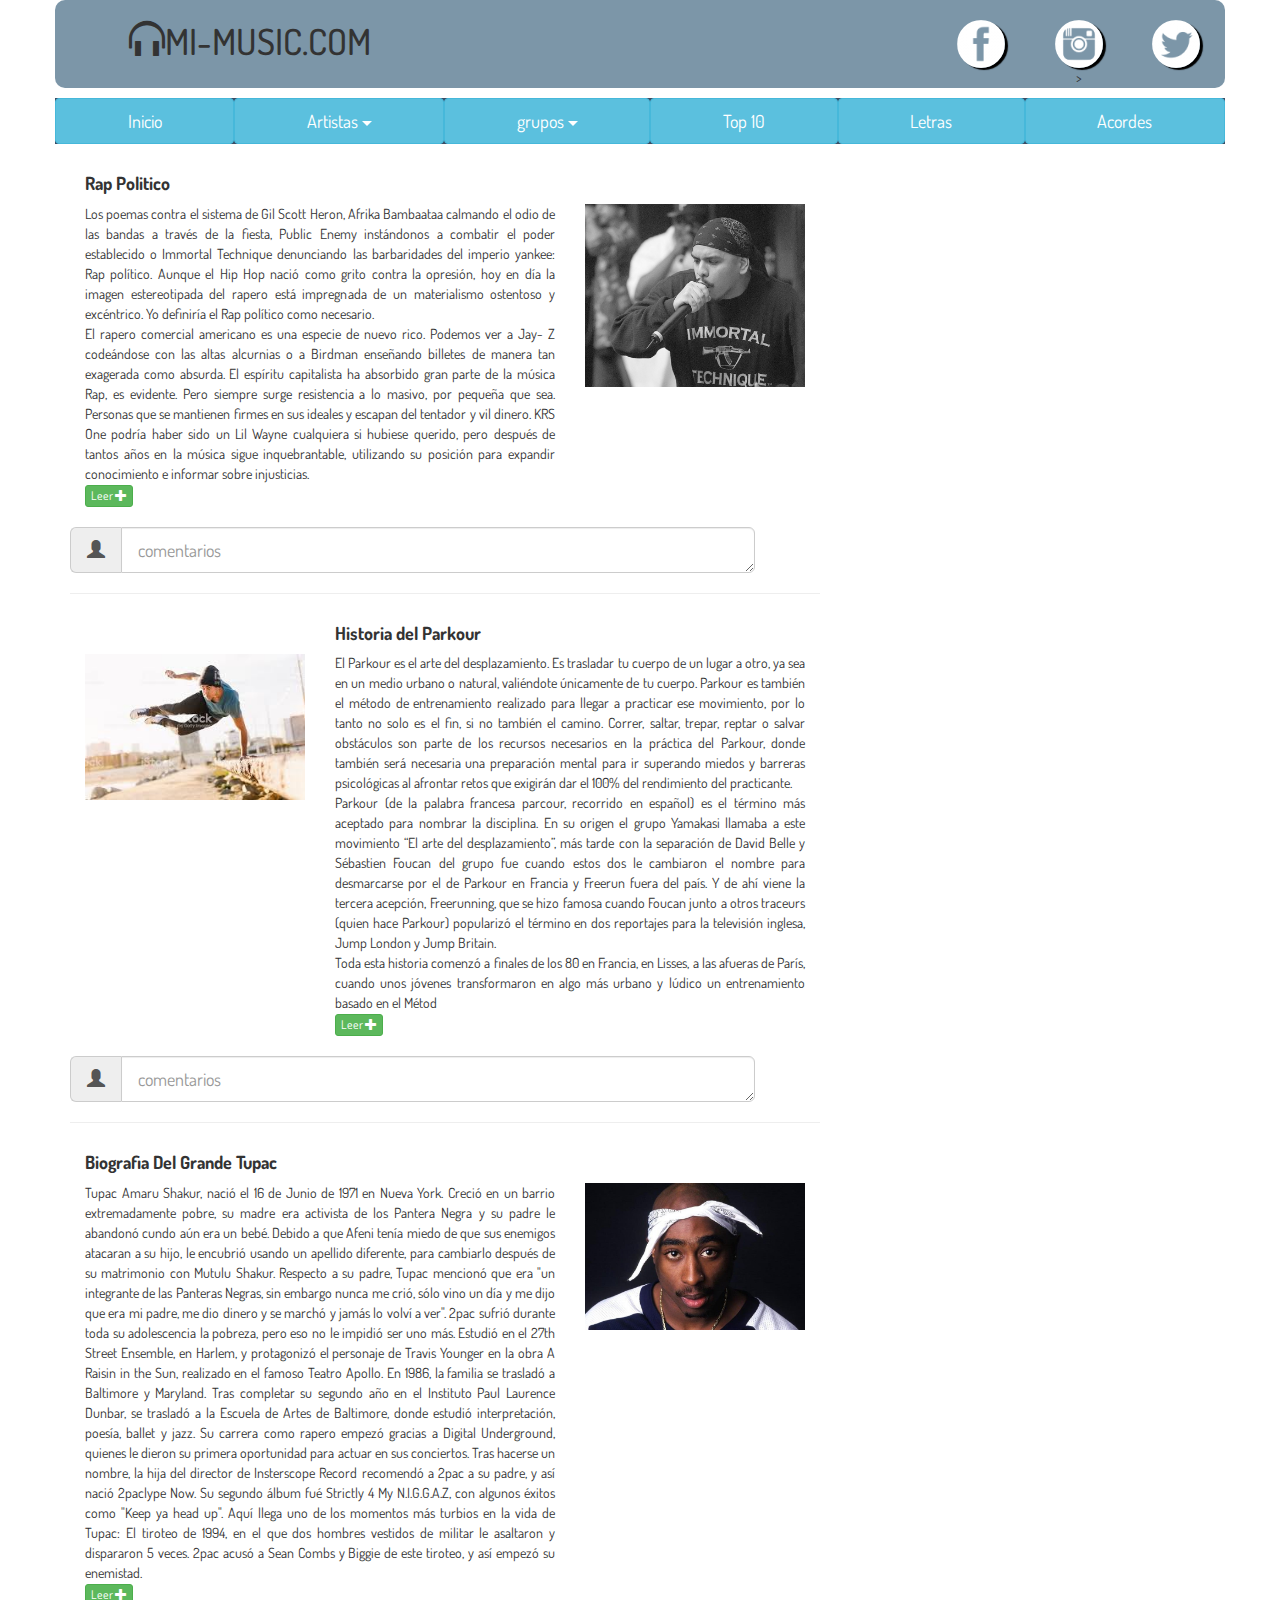
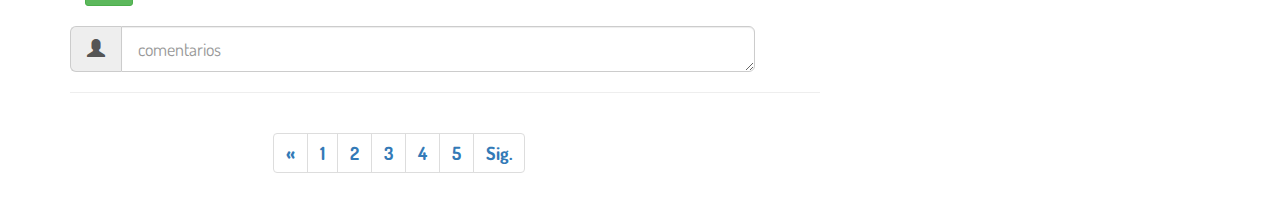
==== Bootstrap/index.html @ 9140081f "css" ====
<!DOCTYPE html>
<html lang="en" dir="ltr">
  <head>
    <meta charset="utf-8">
    <meta name='viewport' content='width=device-width initial-scale=1'>
    <meta name="author" content="CAMILO CARRANZA">
    <meta name="keywords" content="musica 2018, mejores articulos de musica, generos musicales,blogs musicales">
    <title>Blog Musica</title>
    <link href="https://fonts.googleapis.com/css?family=Dosis" rel="stylesheet">
    <link rel="stylesheet" href="css/bootstrap.min.css">
    <link rel="stylesheet" href="css/estilos.css">
  </head>
<body>
  <header>
    <div class="container encabezado ">
      <div class="row">
        <div class="col-xs-12  col-md-4 text-center ">
          <h1><span class="glyphicon glyphicon-headphones "></span>MI-MUSIC.COM</h1>
        </div>
        <div class="col-xs-6  col-md-3  col-xs-offset-3 col-lg-offset-5 col-md-offset-5 text-center redes">
          <div class="row">
            <div class="col-xs-4 ">
              <a href="#"><img src="img/fb.png" alt="" class=" img-circle img-redes"></a>
            </div>
            <div class="col-xs-4 ">
              <a href="#"><img src="img/ig.png" alt="" class=" img-circle img-redes"></a>
            </div>
            <div class="col-xs-4 ">
              <a href="#"><img src="img/tt.png" alt="" class=" img-circle img-redes"></a>
            </div>>
          </div>
        </div>
      </div>
    </div>
  </header>

  <nav class="container">
    <div class="row ">
        <ul class="nav nav-pills nav-justified nave ">
          <li role="presentation"><a  class="btn btn-lg btn-info "href="#">Inicio</a></li>
          <li  role="presentation"><a class="btn btn-lg btn-info btn-group dropdown-toggle" href="#"  data-toggle="dropdown" aria-haspopup="true" aria-expanded="false" >Artistas <span class="caret"></span>  </a>
            <ul class="dropdown-menu list-group-item-info">
                <li><a class="btn btn-lg " href="#">Nach</a></li>
                <li><a class="btn btn-lg " href="#">ali Aka Mind</a></li>
                <li><a  class="btn btn-lg "href="#">Warrior</a></li>
                <li role="separator" class="divider"></li>
                <li><a class="btn btn-lg " href="#">Norick</a></li>
                <li><a class="btn btn-lg " href="#">akapella</a></li>
                <li><a  class="btn btn-lg "href="#">Canservero</a></li>
            </ul>
          </li>
          <li  role="presentation"><a class="btn btn-lg btn-info btn-group dropdown-toggle" href="#"  data-toggle="dropdown" aria-haspopup="true" aria-expanded="false" >grupos <span class="caret"></span>  </a>
            <ul class="dropdown-menu list-group-item-info">
                <li><a class="btn btn-lg" href="#">La Etnnia</a></li>
                <li><a class="btn btn-lg" href="#">Crack Family</a></li>
                <li><a class="btn btn-lg" href="#">Rapper Schold</a></li>
                <li role="separator" class="divider"></li>
                <li><a class="btn btn-lg" href="#">Wu Tang Clan</a></li>
            </ul>
          </li>
          <li role="presentation"><a  class="btn btn-lg btn-info"href="#">Top 10</a></li>
          <li role="presentation"><a  class="btn btn-lg btn-info"href="#">Letras</a></li>
          <li role="presentation"><a  class="btn btn-lg btn-info"href="#">Acordes</a></li>
        </ul>
      </div>
  </nav>

  <article class="container art">
    <div class="row">
      <div class="col-sm-12 col-md-8 col-lg-8  ">
        <div class="col-xs-12 col-sm-8 text-justify" >
          <h4 class=""><strong>Rap Politico</strong></h4>
          Los poemas contra el sistema de Gil Scott Heron,  Afrika Bambaataa  calmando el odio de las bandas a través de la fiesta,  Public Enemy instándonos a combatir el poder establecido o  Immortal Technique  denunciando las barbaridades del imperio yankee: Rap político. Aunque el Hip Hop nació como grito contra la opresión, hoy en día la imagen estereotipada del rapero está impregnada de un materialismo ostentoso y excéntrico. Yo definiría el Rap político como necesario.<br>

          El rapero comercial americano es una especie de nuevo rico. Podemos ver a Jay- Z codeándose con las altas alcurnias o a Birdman enseñando billetes de manera tan exagerada como absurda. El espíritu capitalista ha absorbido gran parte de la música Rap, es evidente. Pero siempre surge resistencia a lo masivo, por pequeña que sea. Personas que se mantienen firmes en sus ideales y escapan del tentador y vil dinero. KRS One podría haber sido un Lil Wayne cualquiera si hubiese querido, pero después de tantos años en la música sigue inquebrantable, utilizando su posición para expandir conocimiento e informar sobre injusticias.
          <br>
          <button type="button" class="btn btn-success btn-xs">Leer <span class=" glyphicon glyphicon-plus"></span> </button>
        </div>

        <div class="col-xs-12 col-sm-4  ">
          <a href="#"><img class="img-responsive images" src="img/rap-politico.jpg" ></a>
        </div>

        <div class="row  ">
          <div class="col-sm-11 art">
            <div class="input-group input-group-lg">
              <span class="input-group-addon" id="sizing-addon1"><span class=" glyphicon glyphicon-user "></span></span>
              <textarea   class="form-control" placeholder="comentarios"></textarea>
            </div>
          </div>
        </div>
        <hr>

        <div class="col-xs-12 col-sm-4  ">
          <a href="#"><img class="img-responsive images " src="img/parkour.jpg" ></a>
        </div>
        <div class="col-xs-12 col-sm-8 text-justify">
          <h4><strong>Historia del Parkour</strong></h4>
          El Parkour es el arte del desplazamiento. Es trasladar tu cuerpo de un lugar a otro, ya sea en un medio urbano o natural, valiéndote únicamente de tu cuerpo. Parkour es también el método de entrenamiento realizado para llegar a practicar ese movimiento, por lo tanto no solo es el fin, si no también el camino. Correr, saltar, trepar, reptar o salvar obstáculos son parte de los recursos necesarios en la práctica del Parkour, donde también será necesaria una preparación mental para ir superando miedos y barreras psicológicas al afrontar retos que exigirán dar el 100% del rendimiento del practicante. <br>

          Parkour (de la palabra francesa parcour, recorrido en español) es el término más aceptado para nombrar la disciplina. En su origen el grupo Yamakasi llamaba a este movimiento “El arte del desplazamiento”, más tarde con la separación de David Belle y Sébastien Foucan del grupo fue cuando estos dos le cambiaron el nombre para desmarcarse por el de Parkour en Francia y Freerun fuera del país. Y de ahí viene la tercera acepción, Freerunning, que se hizo famosa cuando Foucan junto a otros traceurs (quien hace Parkour) popularizó el término en dos reportajes para la televisión inglesa, Jump London y Jump Britain. <br>

          Toda esta historia comenzó a finales de los 80 en Francia, en Lisses, a las afueras de París, cuando unos jóvenes transformaron en algo más urbano y lúdico un entrenamiento basado en el Métod <br>
            <button type="button" class="btn btn-success btn-xs">Leer <span class=" glyphicon glyphicon-plus"></span> </button>
        </div>




        <div class="row  ">
          <div class="col-xs-11 art">
            <div class="input-group input-group-lg">
              <span class="input-group-addon" id="sizing-addon1"><span class=" glyphicon glyphicon-user "></span></span>
              <textarea   class="form-control" placeholder="comentarios"></textarea>
            </div>
          </div>
        </div>
        <hr>
        <div class="col-xs-12 col-sm-8 text-justify" >
          <h4 class=""><strong>Biografia Del Grande Tupac</strong></h4>
          Tupac Amaru Shakur, nació el 16 de Junio de 1971 en Nueva York. Creció en un barrio extremadamente pobre, su madre era activista de los Pantera Negra y su padre le abandonó cundo aún era un bebé. Debido a que Afeni tenía miedo de que sus enemigos atacaran a su hijo, le encubrió usando un apellido diferente, para cambiarlo después de su matrimonio con Mutulu Shakur. Respecto a su padre, Tupac mencionó que era "un integrante de las Panteras Negras, sin embargo nunca me crió, sólo vino un día y me dijo que era mi padre, me dio dinero y se marchó y jamás lo volví a ver".

          2pac sufrió durante toda su adolescencia la pobreza, pero eso no le impidió ser uno más. Estudió en el 27th Street Ensemble, en Harlem, y protagonizó el personaje de Travis Younger en la obra A Raisin in the Sun, realizado en el famoso Teatro Apollo. En 1986, la familia se trasladó a Baltimore y Maryland. Tras completar su segundo año en el Instituto Paul Laurence Dunbar, se trasladó a la Escuela de Artes de Baltimore, donde estudió interpretación, poesía, ballet y jazz.

          Su carrera como rapero empezó gracias a Digital Underground, quienes le dieron su primera oportunidad para actuar en sus conciertos. Tras hacerse un nombre, la hija del director de Insterscope Record recomendó a 2pac a su padre, y así nació 2paclype Now.

          Su segundo álbum fué Strictly 4 My N.I.G.G.A.Z, con algunos éxitos como "Keep ya head up".

          Aquí llega uno de los momentos más turbios en la vida de Tupac: El tiroteo de 1994, en el que dos hombres vestidos de militar le asaltaron y dispararon 5 veces. 2pac acusó a Sean Combs y Biggie de este tiroteo, y así empezó su enemistad.
          <br>
          <button type="button" class="btn btn-success btn-xs">Leer <span class=" glyphicon glyphicon-plus"></span> </button>
        </div>

        <div class="col-xs-12 col-sm-4  ">
          <a href="#"><img class="img-responsive images" src="img/tupac.jpg" ></a>
        </div>

        <div class="row  ">
          <div class="col-sm-11 art">
            <div class="input-group input-group-lg">
              <span class="input-group-addon" id="sizing-addon1"><span class=" glyphicon glyphicon-user "></span></span>
              <textarea   class="form-control" placeholder="comentarios"></textarea>
            </div>
          </div>
        </div>
        <hr>
        <div class="col-xs-12  col-sm-6 col-sm-offset-3">
          <div aria-label="Page navigation">
            <ul class="pagination">
              <li><a href="#" aria-label="Previous"><span aria-hidden="true">&laquo;</span></a></li>
              <li><a href="#">1</a></li>
              <li><a href="#">2</a></li>
              <li><a href="#">3</a></li>
              <li><a href="#">4</a></li>
              <li><a href="#">5</a></li>
              <li><a href="#" aria-label="Next">Sig.</a>
              </li>
            </ul>
          </div>
        </div>


        </div>





      </div>

  </article>

  <script src="https://ajax.googleapis.com/ajax/libs/jquery/1.12.4/jquery.min.js"></script>
  <script src="js/bootstrap.min.js"></script>﻿
</body>
---- Bootstrap/css/estilos.css ----
body{
  font-family: 'Dosis', sans-serif;
}
.encabezado{
  background: rgba(120, 147, 165, 0.97);
  border-radius: 10px
}
.redes{
  margin-top: 20px;
}
.redes img{
    box-shadow: 3px 2px 1px black ;
}
nav{
  margin-top: 10px;
  background: rgba(7, 30, 60, 0.8);
}

.art{
  margin-top: 20px;
}
.images{

  margin: auto;
  padding: 40px 0px 20px 0px;
}
.art a{
  background: rgba(7, 30, 60, 0.7);
  color: black;
  font-size: 1.3em;
  font-weight: bold;
}
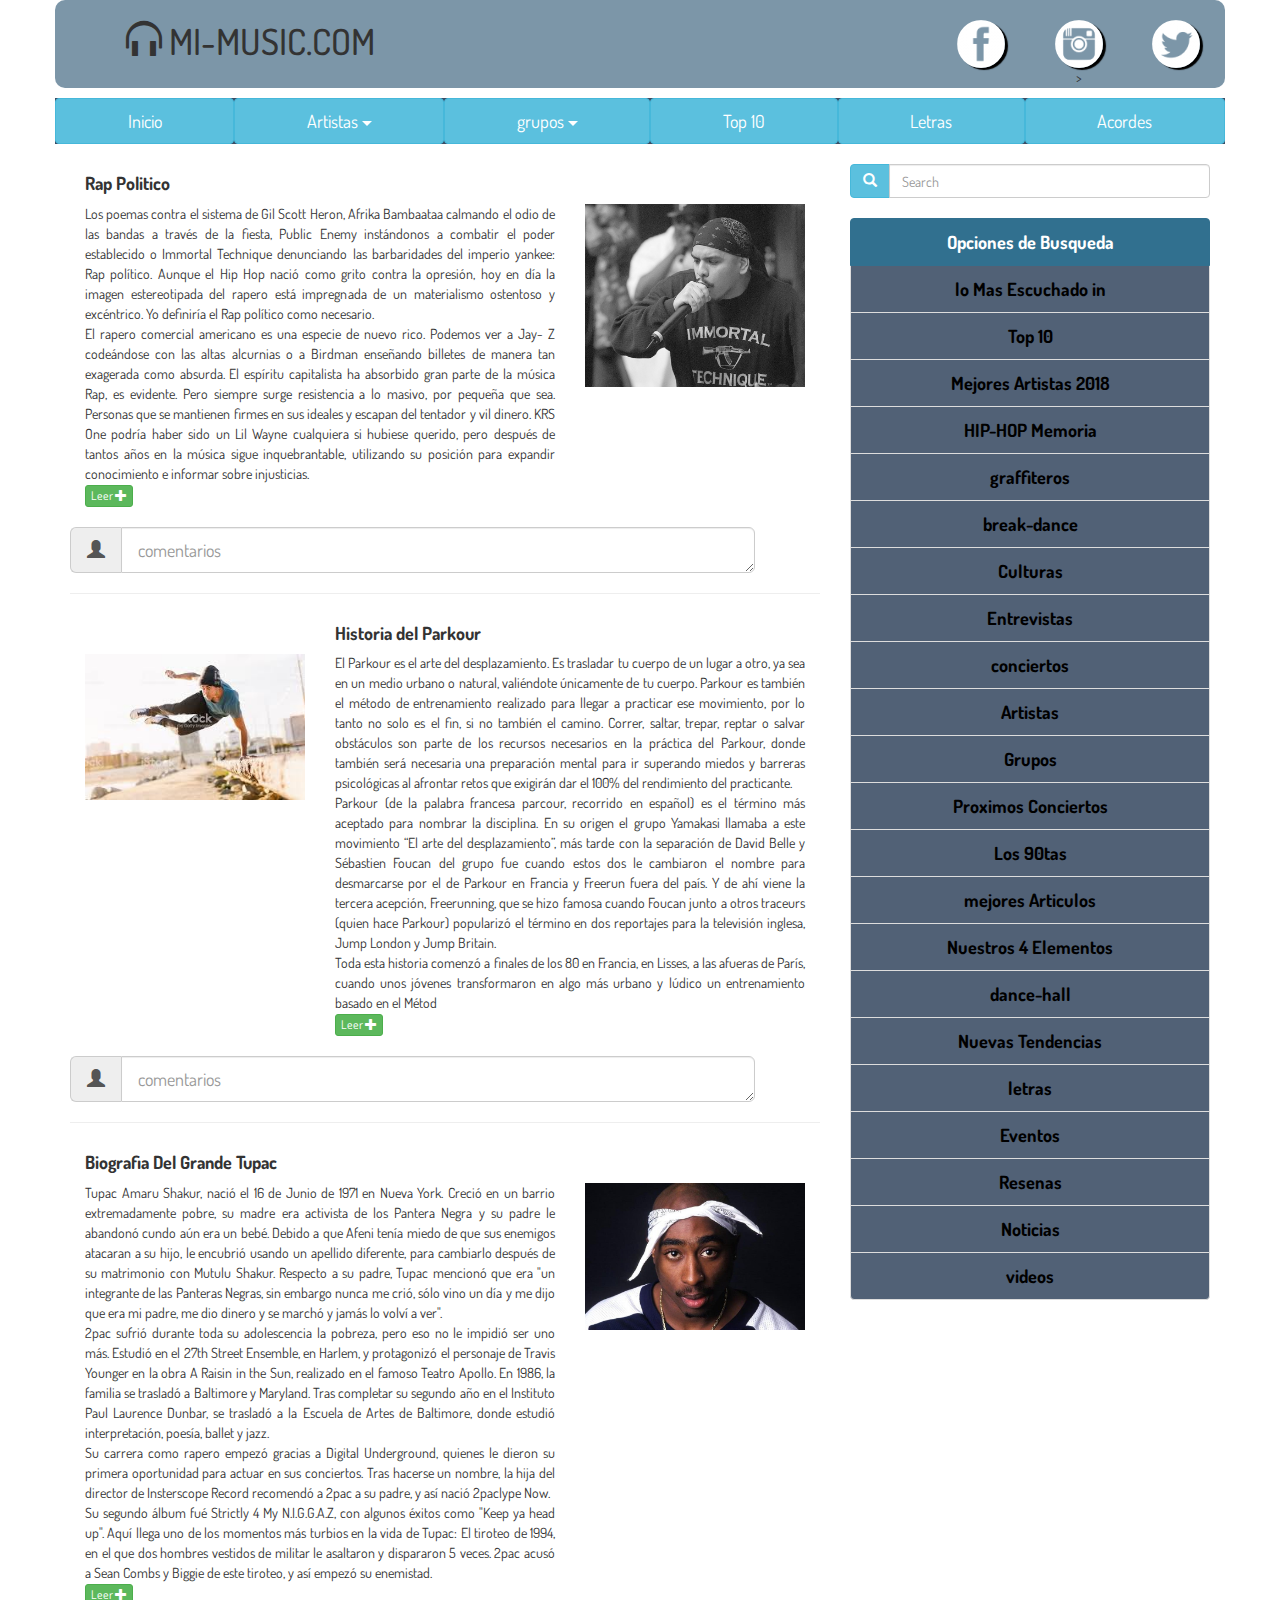
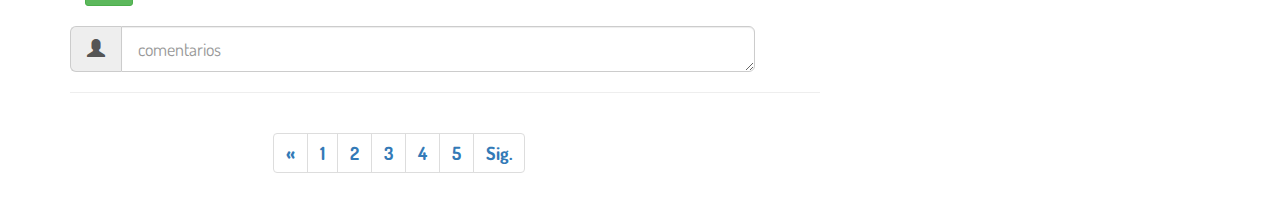
==== commit c8abbefa: "final" ====
--- a/Bootstrap/index.html
+++ b/Bootstrap/index.html
@@ -10,52 +10,53 @@
     <link rel="stylesheet" href="css/bootstrap.min.css">
     <link rel="stylesheet" href="css/estilos.css">
   </head>
-<body>
-  <header>
-    <div class="container encabezado ">
-      <div class="row">
-        <div class="col-xs-12  col-md-4 text-center ">
-          <h1><span class="glyphicon glyphicon-headphones "></span>MI-MUSIC.COM</h1>
-        </div>
-        <div class="col-xs-6  col-md-3  col-xs-offset-3 col-lg-offset-5 col-md-offset-5 text-center redes">
-          <div class="row">
-            <div class="col-xs-4 ">
-              <a href="#"><img src="img/fb.png" alt="" class=" img-circle img-redes"></a>
+
+  <body>
+    <header>
+      <div class="container encabezado ">
+        <div class="row">
+          <div class="col-xs-12  col-md-4   text-center ">
+            <h1><span class="glyphicon glyphicon-headphones "></span>  MI-MUSIC.COM</h1>
+          </div>
+          <div class="col-xs-6  col-md-3  col-xs-offset-3 col-lg-offset-5 col-md-offset-5 text-center redes">
+            <div class="row">
+              <div class="col-xs-4 ">
+                <a href="#"><img src="img/fb.png" alt="" class=" img-circle img-redes"></a>
+              </div>
+              <div class="col-xs-4 ">
+                <a href="#"><img src="img/ig.png" alt="" class=" img-circle img-redes"></a>
+              </div>
+              <div class="col-xs-4 ">
+                <a href="#"><img src="img/tt.png" alt="" class=" img-circle img-redes"></a>
+              </div>>
             </div>
-            <div class="col-xs-4 ">
-              <a href="#"><img src="img/ig.png" alt="" class=" img-circle img-redes"></a>
-            </div>
-            <div class="col-xs-4 ">
-              <a href="#"><img src="img/tt.png" alt="" class=" img-circle img-redes"></a>
-            </div>>
           </div>
         </div>
       </div>
-    </div>
-  </header>
+    </header>
 
-  <nav class="container">
-    <div class="row ">
+    <nav class="container">
+      <div class="row ">
         <ul class="nav nav-pills nav-justified nave ">
           <li role="presentation"><a  class="btn btn-lg btn-info "href="#">Inicio</a></li>
           <li  role="presentation"><a class="btn btn-lg btn-info btn-group dropdown-toggle" href="#"  data-toggle="dropdown" aria-haspopup="true" aria-expanded="false" >Artistas <span class="caret"></span>  </a>
             <ul class="dropdown-menu list-group-item-info">
-                <li><a class="btn btn-lg " href="#">Nach</a></li>
-                <li><a class="btn btn-lg " href="#">ali Aka Mind</a></li>
-                <li><a  class="btn btn-lg "href="#">Warrior</a></li>
-                <li role="separator" class="divider"></li>
-                <li><a class="btn btn-lg " href="#">Norick</a></li>
-                <li><a class="btn btn-lg " href="#">akapella</a></li>
-                <li><a  class="btn btn-lg "href="#">Canservero</a></li>
+              <li><a class="btn btn-lg " href="#">Nach</a></li>
+              <li><a class="btn btn-lg " href="#">ali Aka Mind</a></li>
+              <li><a  class="btn btn-lg "href="#">Warrior</a></li>
+              <li role="separator" class="divider"></li>
+              <li><a class="btn btn-lg " href="#">Norick</a></li>
+              <li><a class="btn btn-lg " href="#">akapella</a></li>
+              <li><a  class="btn btn-lg "href="#">Canservero</a></li>
             </ul>
           </li>
           <li  role="presentation"><a class="btn btn-lg btn-info btn-group dropdown-toggle" href="#"  data-toggle="dropdown" aria-haspopup="true" aria-expanded="false" >grupos <span class="caret"></span>  </a>
             <ul class="dropdown-menu list-group-item-info">
-                <li><a class="btn btn-lg" href="#">La Etnnia</a></li>
-                <li><a class="btn btn-lg" href="#">Crack Family</a></li>
-                <li><a class="btn btn-lg" href="#">Rapper Schold</a></li>
-                <li role="separator" class="divider"></li>
-                <li><a class="btn btn-lg" href="#">Wu Tang Clan</a></li>
+              <li><a class="btn btn-lg" href="#">La Etnnia</a></li>
+              <li><a class="btn btn-lg" href="#">Crack Family</a></li>
+              <li><a class="btn btn-lg" href="#">Rapper Schold</a></li>
+              <li role="separator" class="divider"></li>
+              <li><a class="btn btn-lg" href="#">Wu Tang Clan</a></li>
             </ul>
           </li>
           <li role="presentation"><a  class="btn btn-lg btn-info"href="#">Top 10</a></li>
@@ -63,113 +64,125 @@
           <li role="presentation"><a  class="btn btn-lg btn-info"href="#">Acordes</a></li>
         </ul>
       </div>
-  </nav>
+    </nav>
 
-  <article class="container art">
-    <div class="row">
-      <div class="col-sm-12 col-md-8 col-lg-8  ">
-        <div class="col-xs-12 col-sm-8 text-justify" >
-          <h4 class=""><strong>Rap Politico</strong></h4>
-          Los poemas contra el sistema de Gil Scott Heron,  Afrika Bambaataa  calmando el odio de las bandas a través de la fiesta,  Public Enemy instándonos a combatir el poder establecido o  Immortal Technique  denunciando las barbaridades del imperio yankee: Rap político. Aunque el Hip Hop nació como grito contra la opresión, hoy en día la imagen estereotipada del rapero está impregnada de un materialismo ostentoso y excéntrico. Yo definiría el Rap político como necesario.<br>
+    <article class="container art">
+      <div class="row">
+        <div class="col-sm-12 col-md-8 col-lg-8  ">
+          <div class="col-xs-12 col-sm-8 text-justify" >
+            <h4 class=""><strong>Rap Politico</strong></h4>
+            Los poemas contra el sistema de Gil Scott Heron,  Afrika Bambaataa  calmando el odio de las bandas a través de la fiesta,  Public Enemy instándonos a combatir el poder establecido o  Immortal Technique  denunciando las barbaridades del imperio yankee: Rap político. Aunque el Hip Hop nació como grito contra la opresión, hoy en día la imagen estereotipada del rapero está impregnada de un materialismo ostentoso y excéntrico. Yo definiría el Rap político como necesario.<br>
 
-          El rapero comercial americano es una especie de nuevo rico. Podemos ver a Jay- Z codeándose con las altas alcurnias o a Birdman enseñando billetes de manera tan exagerada como absurda. El espíritu capitalista ha absorbido gran parte de la música Rap, es evidente. Pero siempre surge resistencia a lo masivo, por pequeña que sea. Personas que se mantienen firmes en sus ideales y escapan del tentador y vil dinero. KRS One podría haber sido un Lil Wayne cualquiera si hubiese querido, pero después de tantos años en la música sigue inquebrantable, utilizando su posición para expandir conocimiento e informar sobre injusticias.
-          <br>
-          <button type="button" class="btn btn-success btn-xs">Leer <span class=" glyphicon glyphicon-plus"></span> </button>
-        </div>
+            El rapero comercial americano es una especie de nuevo rico. Podemos ver a Jay- Z codeándose con las altas alcurnias o a Birdman enseñando billetes de manera tan exagerada como absurda. El espíritu capitalista ha absorbido gran parte de la música Rap, es evidente. Pero siempre surge resistencia a lo masivo, por pequeña que sea. Personas que se mantienen firmes en sus ideales y escapan del tentador y vil dinero. KRS One podría haber sido un Lil Wayne cualquiera si hubiese querido, pero después de tantos años en la música sigue inquebrantable, utilizando su posición para expandir conocimiento e informar sobre injusticias.
+            <br>
+            <button type="button" class="btn btn-success btn-xs">Leer <span class=" glyphicon glyphicon-plus"></span> </button>
+          </div>
+          <div class="col-xs-12 col-sm-4  ">
+            <a href="#"><img class="img-responsive images" src="img/rap-politico.jpg" ></a>
+          </div>
+          <div class="row  ">
+            <div class="col-sm-11 art">
+              <div class="input-group input-group-lg">
+                <span class="input-group-addon" id="sizing-addon1"><span class=" glyphicon glyphicon-user "></span></span>
+                <textarea   class="form-control" placeholder="comentarios"></textarea>
+              </div>
+            </div>
+          </div>
+            <hr>
+          <div class="col-xs-12 col-sm-4  ">
+            <a href="#"><img class="img-responsive images " src="img/parkour.jpg" ></a>
+          </div>
+          <div class="col-xs-12 col-sm-8 text-justify">
+            <h4><strong>Historia del Parkour</strong></h4>
+            El Parkour es el arte del desplazamiento. Es trasladar tu cuerpo de un lugar a otro, ya sea en un medio urbano o natural, valiéndote únicamente de tu cuerpo. Parkour es también el método de entrenamiento realizado para llegar a practicar ese movimiento, por lo tanto no solo es el fin, si no también el camino. Correr, saltar, trepar, reptar o salvar obstáculos son parte de los recursos necesarios en la práctica del Parkour, donde también será necesaria una preparación mental para ir superando miedos y barreras psicológicas al afrontar retos que exigirán dar el 100% del rendimiento del practicante. <br>
 
-        <div class="col-xs-12 col-sm-4  ">
-          <a href="#"><img class="img-responsive images" src="img/rap-politico.jpg" ></a>
-        </div>
+            Parkour (de la palabra francesa parcour, recorrido en español) es el término más aceptado para nombrar la disciplina. En su origen el grupo Yamakasi llamaba a este movimiento “El arte del desplazamiento”, más tarde con la separación de David Belle y Sébastien Foucan del grupo fue cuando estos dos le cambiaron el nombre para desmarcarse por el de Parkour en Francia y Freerun fuera del país. Y de ahí viene la tercera acepción, Freerunning, que se hizo famosa cuando Foucan junto a otros traceurs (quien hace Parkour) popularizó el término en dos reportajes para la televisión inglesa, Jump London y Jump Britain. <br>
 
-        <div class="row  ">
-          <div class="col-sm-11 art">
-            <div class="input-group input-group-lg">
-              <span class="input-group-addon" id="sizing-addon1"><span class=" glyphicon glyphicon-user "></span></span>
-              <textarea   class="form-control" placeholder="comentarios"></textarea>
+            Toda esta historia comenzó a finales de los 80 en Francia, en Lisses, a las afueras de París, cuando unos jóvenes transformaron en algo más urbano y lúdico un entrenamiento basado en el Métod <br>
+            <button type="button" class="btn btn-success btn-xs">Leer <span class=" glyphicon glyphicon-plus"></span> </button>
+          </div>
+          <div class="row  ">
+            <div class="col-xs-11 art">
+              <div class="input-group input-group-lg">
+                <span class="input-group-addon" id="sizing-addon1"><span class=" glyphicon glyphicon-user "></span></span>
+                <textarea   class="form-control" placeholder="comentarios"></textarea>
+              </div>
+            </div>
+          </div>
+            <hr>
+          <div class="col-xs-12 col-sm-8 text-justify" >
+            <h4 class=""><strong>Biografia Del Grande Tupac</strong></h4>
+            Tupac Amaru Shakur, nació el 16 de Junio de 1971 en Nueva York. Creció en un barrio extremadamente pobre, su madre era activista de los Pantera Negra y su padre le abandonó cundo aún era un bebé. Debido a que Afeni tenía miedo de que sus enemigos atacaran a su hijo, le encubrió usando un apellido diferente, para cambiarlo después de su matrimonio con Mutulu Shakur. Respecto a su padre, Tupac mencionó que era "un integrante de las Panteras Negras, sin embargo nunca me crió, sólo vino un día y me dijo que era mi padre, me dio dinero y se marchó y jamás lo volví a ver". <br>
+            2pac sufrió durante toda su adolescencia la pobreza, pero eso no le impidió ser uno más. Estudió en el 27th Street Ensemble, en Harlem, y protagonizó el personaje de Travis Younger en la obra A Raisin in the Sun, realizado en el famoso Teatro Apollo. En 1986, la familia se trasladó a Baltimore y Maryland. Tras completar su segundo año en el Instituto Paul Laurence Dunbar, se trasladó a la Escuela de Artes de Baltimore, donde estudió interpretación, poesía, ballet y jazz.<br>
+            Su carrera como rapero empezó gracias a Digital Underground, quienes le dieron su primera oportunidad para actuar en sus conciertos. Tras hacerse un nombre, la hija del director de Insterscope Record recomendó a 2pac a su padre, y así nació 2paclype Now.<br>
+            Su segundo álbum fué Strictly 4 My N.I.G.G.A.Z, con algunos éxitos como "Keep ya head up".
+            Aquí llega uno de los momentos más turbios en la vida de Tupac: El tiroteo de 1994, en el que dos hombres vestidos de militar le asaltaron y dispararon 5 veces. 2pac acusó a Sean Combs y Biggie de este tiroteo, y así empezó su enemistad.<br>
+            <button type="button" class="btn btn-success btn-xs">Leer <span class=" glyphicon glyphicon-plus"></span> </button>
+          </div>
+          <div class="col-xs-12 col-sm-4  ">
+            <a href="#"><img class="img-responsive images" src="img/tupac.jpg" ></a>
+          </div>
+          <div class="row  ">
+            <div class="col-sm-11 art">
+              <div class="input-group input-group-lg">
+                <span class="input-group-addon" id="sizing-addon1"><span class=" glyphicon glyphicon-user "></span></span>
+                <textarea   class="form-control" placeholder="comentarios"></textarea>
+              </div>
+            </div>
+          </div>
+            <hr>
+          <div class="col-xs-12  col-sm-6 col-sm-offset-3">
+            <div aria-label="Page navigation">
+              <ul class="pagination">
+                <li><a href="#" aria-label="Previous"><span aria-hidden="true">&laquo;</span></a></li>
+                <li><a href="#">1</a></li>
+                <li><a href="#">2</a></li>
+                <li><a href="#">3</a></li>
+                <li><a href="#">4</a></li>
+                <li><a href="#">5</a></li>
+                <li><a href="#" aria-label="Next">Sig.</a></li>
+              </ul>
             </div>
           </div>
         </div>
-        <hr>
 
-        <div class="col-xs-12 col-sm-4  ">
-          <a href="#"><img class="img-responsive images " src="img/parkour.jpg" ></a>
-        </div>
-        <div class="col-xs-12 col-sm-8 text-justify">
-          <h4><strong>Historia del Parkour</strong></h4>
-          El Parkour es el arte del desplazamiento. Es trasladar tu cuerpo de un lugar a otro, ya sea en un medio urbano o natural, valiéndote únicamente de tu cuerpo. Parkour es también el método de entrenamiento realizado para llegar a practicar ese movimiento, por lo tanto no solo es el fin, si no también el camino. Correr, saltar, trepar, reptar o salvar obstáculos son parte de los recursos necesarios en la práctica del Parkour, donde también será necesaria una preparación mental para ir superando miedos y barreras psicológicas al afrontar retos que exigirán dar el 100% del rendimiento del practicante. <br>
-
-          Parkour (de la palabra francesa parcour, recorrido en español) es el término más aceptado para nombrar la disciplina. En su origen el grupo Yamakasi llamaba a este movimiento “El arte del desplazamiento”, más tarde con la separación de David Belle y Sébastien Foucan del grupo fue cuando estos dos le cambiaron el nombre para desmarcarse por el de Parkour en Francia y Freerun fuera del país. Y de ahí viene la tercera acepción, Freerunning, que se hizo famosa cuando Foucan junto a otros traceurs (quien hace Parkour) popularizó el término en dos reportajes para la televisión inglesa, Jump London y Jump Britain. <br>
-
-          Toda esta historia comenzó a finales de los 80 en Francia, en Lisses, a las afueras de París, cuando unos jóvenes transformaron en algo más urbano y lúdico un entrenamiento basado en el Métod <br>
-            <button type="button" class="btn btn-success btn-xs">Leer <span class=" glyphicon glyphicon-plus"></span> </button>
-        </div>
-
-
-
-
-        <div class="row  ">
-          <div class="col-xs-11 art">
-            <div class="input-group input-group-lg">
-              <span class="input-group-addon" id="sizing-addon1"><span class=" glyphicon glyphicon-user "></span></span>
-              <textarea   class="form-control" placeholder="comentarios"></textarea>
+        <div class="col-sm-4 hidden-sm hidden-xs">
+          <div class="input-group">
+            <div class="input-group-btn">
+              <button type="submit" class="btn btn-info"><span class=" glyphicon glyphicon-search"></button>
             </div>
+            <input type="text" class="form-control" placeholder="Search">
+          </div>
+          <div class="list-group art text-center">
+            <a href="#" class="list-group-item list-group-item-info active">Opciones de Busqueda</a>
+            <a href="#" class="list-group-item ">lo Mas Escuchado in</a>
+            <a href="#" class="list-group-item ">Top 10</a>
+            <a href="#" class="list-group-item ">Mejores Artistas 2018</a>
+            <a href="#" class="list-group-item ">HIP-HOP Memoria </a>
+            <a href="#" class="list-group-item ">graffiteros</a>
+            <a href="#" class="list-group-item ">break-dance</a>
+            <a href="#" class="list-group-item ">Culturas</a>
+            <a href="#" class="list-group-item ">Entrevistas</a>
+            <a href="#" class="list-group-item ">conciertos</a>
+            <a href="#" class="list-group-item ">Artistas</a>
+            <a href="#" class="list-group-item ">Grupos</a>
+            <a href="#" class="list-group-item ">Proximos Conciertos</a>
+            <a href="#" class="list-group-item ">Los 90tas</a>
+            <a href="#" class="list-group-item ">mejores Articulos</a>
+            <a href="#" class="list-group-item ">Nuestros 4 Elementos</a>
+            <a href="#" class="list-group-item ">dance-hall</a>
+            <a href="#" class="list-group-item ">Nuevas Tendencias</a>
+            <a href="#" class="list-group-item ">letras</a>
+            <a href="#" class="list-group-item ">Eventos</a>
+            <a href="#" class="list-group-item ">Resenas</a>
+            <a href="#" class="list-group-item ">Noticias</a>
+            <a href="#" class="list-group-item " id="camilo">videos</a>
           </div>
         </div>
-        <hr>
-        <div class="col-xs-12 col-sm-8 text-justify" >
-          <h4 class=""><strong>Biografia Del Grande Tupac</strong></h4>
-          Tupac Amaru Shakur, nació el 16 de Junio de 1971 en Nueva York. Creció en un barrio extremadamente pobre, su madre era activista de los Pantera Negra y su padre le abandonó cundo aún era un bebé. Debido a que Afeni tenía miedo de que sus enemigos atacaran a su hijo, le encubrió usando un apellido diferente, para cambiarlo después de su matrimonio con Mutulu Shakur. Respecto a su padre, Tupac mencionó que era "un integrante de las Panteras Negras, sin embargo nunca me crió, sólo vino un día y me dijo que era mi padre, me dio dinero y se marchó y jamás lo volví a ver".
+      </div>
+    </article>
 
-          2pac sufrió durante toda su adolescencia la pobreza, pero eso no le impidió ser uno más. Estudió en el 27th Street Ensemble, en Harlem, y protagonizó el personaje de Travis Younger en la obra A Raisin in the Sun, realizado en el famoso Teatro Apollo. En 1986, la familia se trasladó a Baltimore y Maryland. Tras completar su segundo año en el Instituto Paul Laurence Dunbar, se trasladó a la Escuela de Artes de Baltimore, donde estudió interpretación, poesía, ballet y jazz.
-
-          Su carrera como rapero empezó gracias a Digital Underground, quienes le dieron su primera oportunidad para actuar en sus conciertos. Tras hacerse un nombre, la hija del director de Insterscope Record recomendó a 2pac a su padre, y así nació 2paclype Now.
-
-          Su segundo álbum fué Strictly 4 My N.I.G.G.A.Z, con algunos éxitos como "Keep ya head up".
-
-          Aquí llega uno de los momentos más turbios en la vida de Tupac: El tiroteo de 1994, en el que dos hombres vestidos de militar le asaltaron y dispararon 5 veces. 2pac acusó a Sean Combs y Biggie de este tiroteo, y así empezó su enemistad.
-          <br>
-          <button type="button" class="btn btn-success btn-xs">Leer <span class=" glyphicon glyphicon-plus"></span> </button>
-        </div>
-
-        <div class="col-xs-12 col-sm-4  ">
-          <a href="#"><img class="img-responsive images" src="img/tupac.jpg" ></a>
-        </div>
-
-        <div class="row  ">
-          <div class="col-sm-11 art">
-            <div class="input-group input-group-lg">
-              <span class="input-group-addon" id="sizing-addon1"><span class=" glyphicon glyphicon-user "></span></span>
-              <textarea   class="form-control" placeholder="comentarios"></textarea>
-            </div>
-          </div>
-        </div>
-        <hr>
-        <div class="col-xs-12  col-sm-6 col-sm-offset-3">
-          <div aria-label="Page navigation">
-            <ul class="pagination">
-              <li><a href="#" aria-label="Previous"><span aria-hidden="true">&laquo;</span></a></li>
-              <li><a href="#">1</a></li>
-              <li><a href="#">2</a></li>
-              <li><a href="#">3</a></li>
-              <li><a href="#">4</a></li>
-              <li><a href="#">5</a></li>
-              <li><a href="#" aria-label="Next">Sig.</a>
-              </li>
-            </ul>
-          </div>
-        </div>
-
-
-        </div>
-
-
-
-
-
-      </div>
-
-  </article>
-
-  <script src="https://ajax.googleapis.com/ajax/libs/jquery/1.12.4/jquery.min.js"></script>
-  <script src="js/bootstrap.min.js"></script>﻿
-</body>
+    <script src="https://ajax.googleapis.com/ajax/libs/jquery/1.12.4/jquery.min.js"></script>
+    <script src="js/bootstrap.min.js"></script>﻿
+  </body>
+</html>
